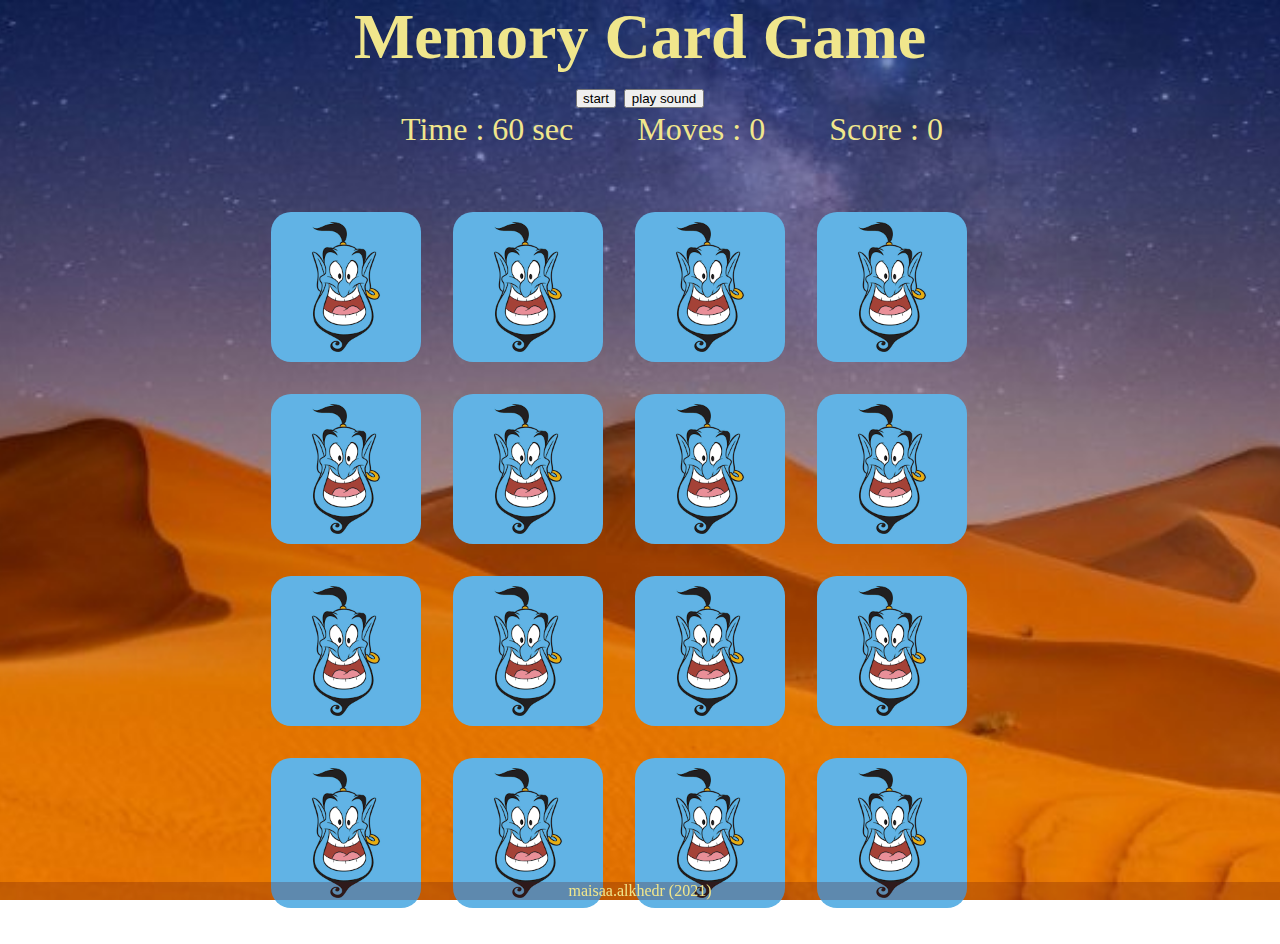
==== index.html @ f7bbb229 "rename main -> index" ====
<!DOCTYPE html>
<html lang="en">
  <head>
    <meta charset="UTF-8" />
    <meta http-equiv="X-UA-Compatible" content="IE=edge" />
    <meta name="viewport" content="width=device-width, initial-scale=1.0" />
    <title>Memory Card Game</title>
    <link rel="stylesheet" type="text/css" href="./style.css" />
  </head>
  <body>
    <header id="title">
      <h1>Memory Card Game</h1>
      <button
        style="width: 40px"
        id="play"
        type="button"
        onClick="refreshPage()">
        start
      </button>
      <button style="width: 80px" class="play-sound-btn" type="button">
        play sound
      </button>
    </header>
    <div class="game-container">
      <!-- game-info div for the user name and score and button play  -->
      <div class="game-info">
        <div class="info">Time : <span id="timer">100</span></div>
        <div class="info">Moves : <span id="moves">0</span></div>
        <div class="info">Score : <span id="score">0</span></div>
        <audio id="audio" autoplay>
          <source src="music/01 - Arabian Nights.mp3" type="audio/mp3" />
        </audio>
      </div>

      <!-- game div for the play stage -->
      <div id="game">
        <!-- create images here  -->
      </div>
    </div>

    <footer>maisaa.alkhedr (2021)</footer>
    <script>
      function refreshPage() {
        window.location.reload();
        const soundBtn = document.querySelector(".play-sound-btn");
        let myAudio = document.querySelector("#audio");
        soundBtn.addEventListener("click", () => {
          myAudio.play();
        });
      }
    </script>

    <script src="./main.js"></script>
  </body>
</html>
---- style.css ----
* {
  padding: 0;
  margin: 0;
  box-sizing: border-box;
}

html {
  min-height: 100vh;
  background: url(./images/sanddune.jpg) no-repeat center center fixed;
  -webkit-background-size: cover;
  -moz-background-size: cover;
  -o-background-size: cover;
  background-size: cover;
}

#title {
  color: khaki;
  text-align: center;
  font-size: 2em;
}

.game-container {
  position: relative;
  /* padding-top: 5%; */
  padding-left: 5%;
  display: grid;
  width: 100%;
  grid-template-columns: 1fr;
  grid-gap: 4em;
  justify-content: center;
}

.game-info {
  grid-row: 2fr;
  display: flex;
  justify-content: center;
  column-gap: inherit;
}

.info {
  color: khaki;
  font-size: 2em;
  justify-content: center;
}

#game {
  display: grid;
  padding-left: 16%;
  grid-template-columns: repeat(4, auto);
  grid-gap: 2em;
  justify-content: center;
  padding-bottom: 3%;
}

img {
  height: 150px;
  width: 150px;
  grid-area: auto;
  border-radius: 20px;
  margin: auto;
  transform: translateX(-100%) rotateY(-180deg);
}

footer {
  position: fixed;
  left: 0;
  bottom: 0;
  width: 100%;
  background-color: rgba(88, 11, 11, 0.25);
  color: khaki;
  text-align: center;
}

@media (max-width: 600px) {
  #game {
    grid-template-columns: repeat(2, auto);
  }
  #title {
    flex-direction: column;
    align-items: center;
  }
}
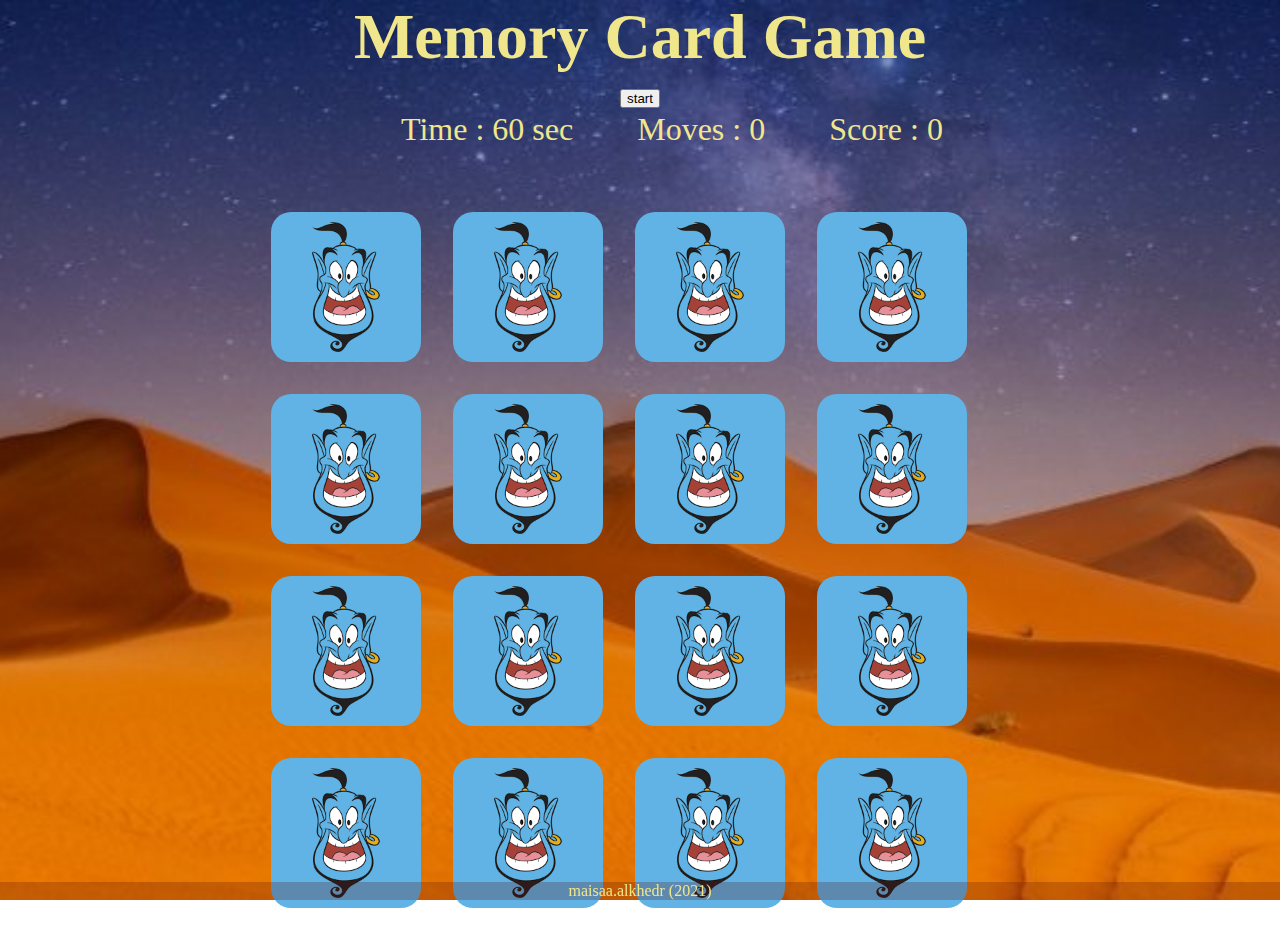
==== commit 1faefd9c: "end ph1" ====
--- a/index.html
+++ b/index.html
@@ -16,9 +16,6 @@
         type="button"
         onClick="refreshPage()">
         start
-      </button>
-      <button style="width: 80px" class="play-sound-btn" type="button">
-        play sound
       </button>
     </header>
     <div class="game-container">
@@ -42,11 +39,6 @@
     <script>
       function refreshPage() {
         window.location.reload();
-        const soundBtn = document.querySelector(".play-sound-btn");
-        let myAudio = document.querySelector("#audio");
-        soundBtn.addEventListener("click", () => {
-          myAudio.play();
-        });
       }
     </script>
 
